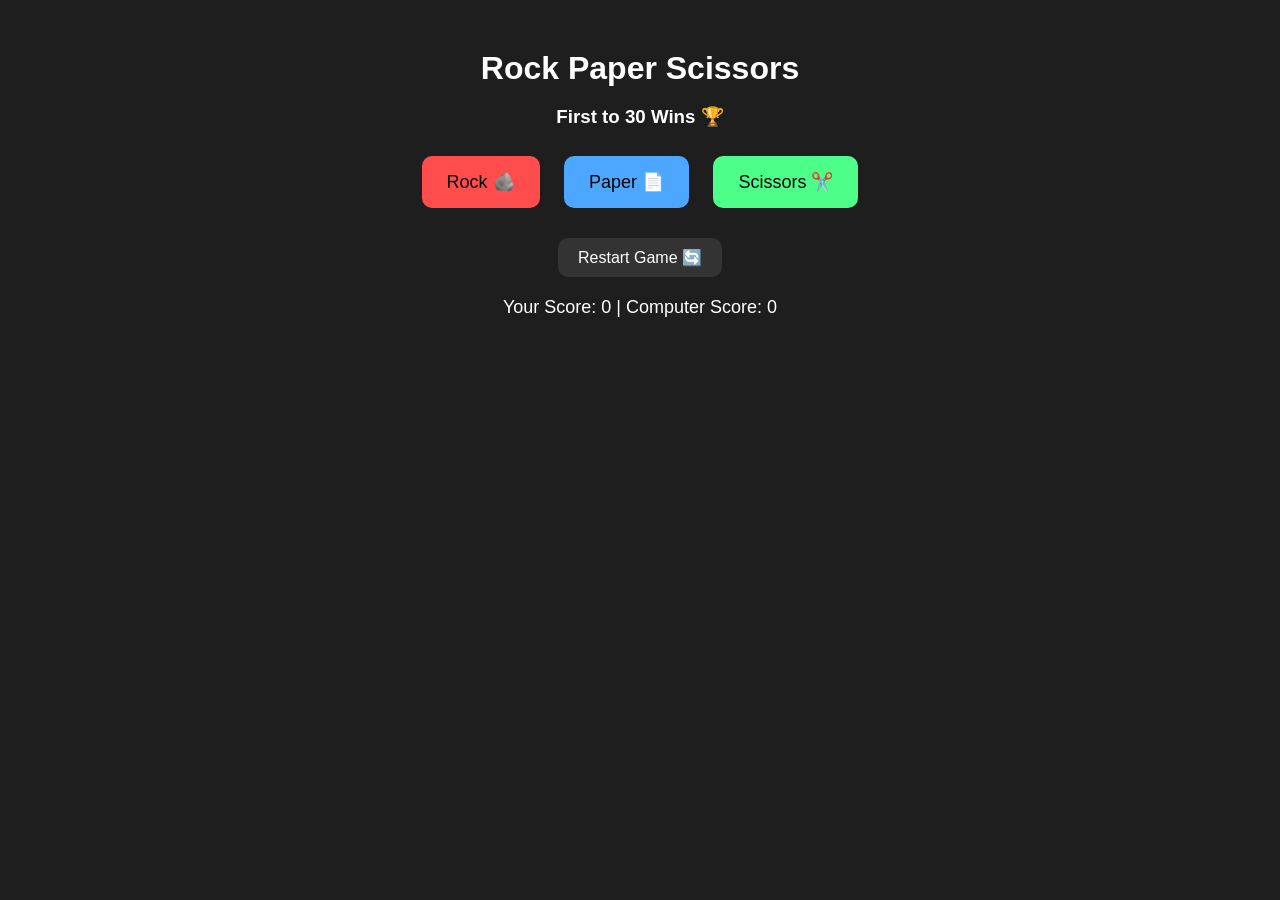
==== game.html @ 17978a1e "4 python projects" ====
<!DOCTYPE html>
<html>
<head>
    <title>Rock Paper Scissors Game</title>

    <style>
        body{
            font-family: Arial;
            text-align: center;
            background: #1e1e1e;
            color: white;
            margin-top: 50px;
        }

        h1{
            margin-bottom: 10px;
        }

        .btn{
            padding: 15px 25px;
            margin: 10px;
            font-size: 18px;
            cursor: pointer;
            border: none;
            border-radius: 10px;
        }

        .rock{ background: #ff4d4d; }
        .paper{ background: #4da6ff; }
        .scissors{ background: #4dff88; }

        #result{
            margin-top: 20px;
            font-size: 22px;
            font-weight: bold;
        }

        #score{
            margin-top: 10px;
            font-size: 18px;
        }

        #restart{
            margin-top: 20px;
            padding: 10px 20px;
            font-size: 16px;
            background: #333;
            color: white;
            border: none;
            border-radius: 10px;
            cursor: pointer;
        }
    </style>
</head>

<body>

<h1>Rock Paper Scissors</h1>
<h3>First to 30 Wins 🏆</h3>

<button class="btn rock" onclick="play('rock')">Rock 🪨</button>
<button class="btn paper" onclick="play('paper')">Paper 📄</button>
<button class="btn scissors" onclick="play('scissors')">Scissors ✂️</button>

<br>

<button id="restart" onclick="restartGame()">Restart Game 🔄</button>

<div id="result"></div>
<div id="score"></div>

<script>

// ---------------- VARIABLES ----------------
let userScore = 0;
let computerScore = 0;

let choices = ["rock", "paper", "scissors"];

// ---------------- PLAY FUNCTION ----------------
function play(userChoice){

    let computerChoice = choices[Math.floor(Math.random() * 3)];

    let resultText = "";

    // DRAW
    if(userChoice === computerChoice){
        resultText = "Draw 🤝";
    }

    // USER WIN
    else if(
        (userChoice === "rock" && computerChoice === "scissors") ||
        (userChoice === "paper" && computerChoice === "rock") ||
        (userChoice === "scissors" && computerChoice === "paper")
    ){
        resultText = "You Win 🎉";
        userScore++;
    }

    // COMPUTER WIN
    else{
        resultText = "Computer Wins 💻";
        computerScore++;
    }

    // SHOW RESULT
    document.getElementById("result").innerHTML =
    `You: ${userChoice} | Computer: ${computerChoice} <br><br> ${resultText}`;

    updateScore();
    checkWinner();
}

// ---------------- UPDATE SCORE ----------------
function updateScore(){
    document.getElementById("score").innerHTML =
    `Your Score: ${userScore} | Computer Score: ${computerScore}`;
}

// ---------------- CHECK WINNER ----------------
function checkWinner(){

    if(userScore >= 30){
        alert("🎉 Congratulations! You reached 30 points and WON the game!");
        restartGame();
    }

    else if(computerScore >= 30){
        alert("💻 Computer reached 30 points first! You LOST the game!");
        restartGame();
    }
}

// ---------------- RESTART GAME ----------------
function restartGame(){

    userScore = 0;
    computerScore = 0;

    document.getElementById("result").innerHTML = "";
    updateScore();
}

// initial score show
updateScore();

</script>

</body>
</html>
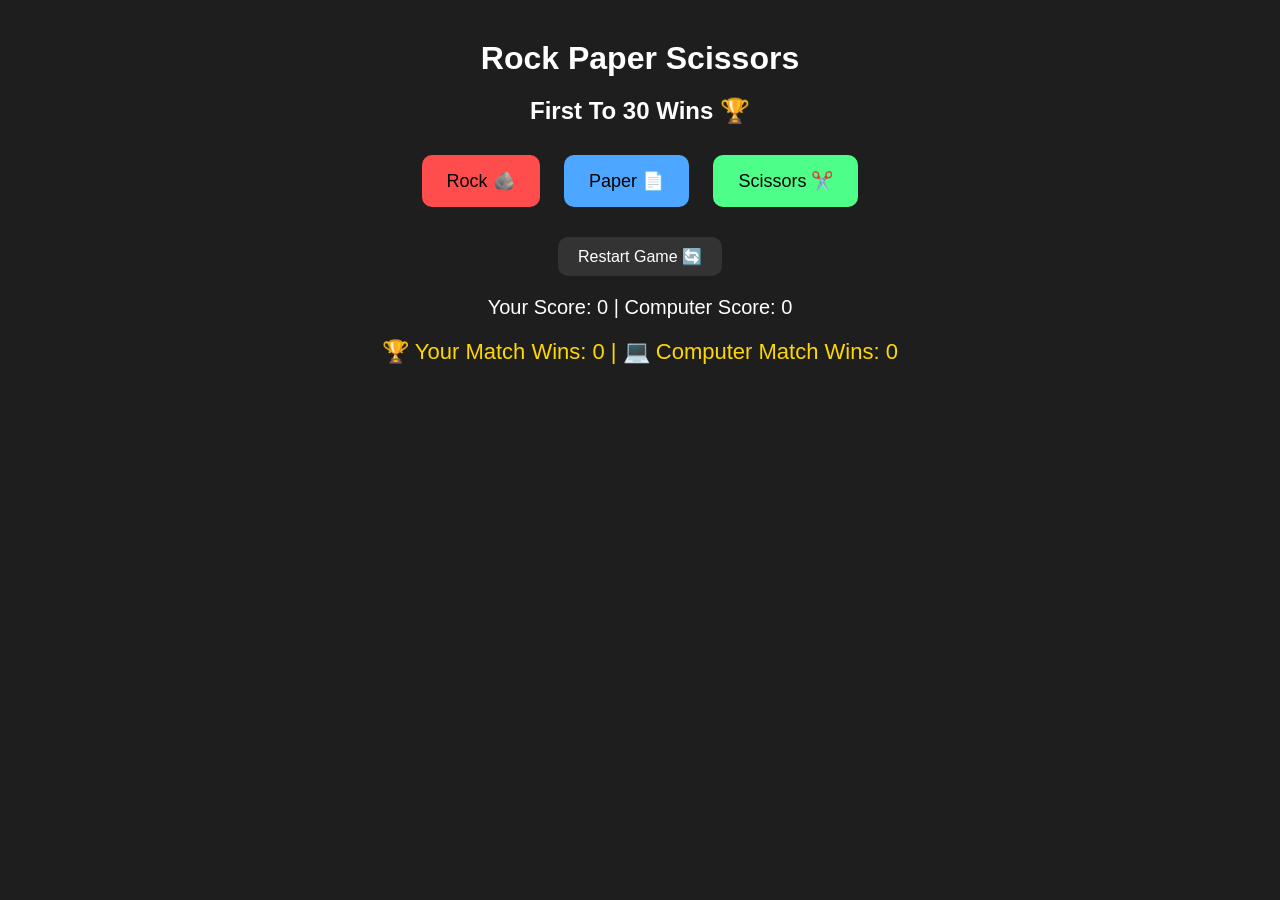
==== commit 0f558578: "app.py" ====
--- a/game.html
+++ b/game.html
@@ -4,12 +4,13 @@
     <title>Rock Paper Scissors Game</title>
 
     <style>
+
         body{
             font-family: Arial;
             text-align: center;
             background: #1e1e1e;
             color: white;
-            margin-top: 50px;
+            margin-top: 40px;
         }
 
         h1{
@@ -25,19 +26,16 @@
             border-radius: 10px;
         }
 
-        .rock{ background: #ff4d4d; }
-        .paper{ background: #4da6ff; }
-        .scissors{ background: #4dff88; }
-
-        #result{
-            margin-top: 20px;
-            font-size: 22px;
-            font-weight: bold;
-        }
-
-        #score{
-            margin-top: 10px;
-            font-size: 18px;
+        .rock{
+            background: #ff4d4d;
+        }
+
+        .paper{
+            background: #4da6ff;
+        }
+
+        .scissors{
+            background: #4dff88;
         }
 
         #restart{
@@ -50,100 +48,208 @@
             border-radius: 10px;
             cursor: pointer;
         }
+
+        #result{
+            margin-top: 20px;
+            font-size: 22px;
+            font-weight: bold;
+        }
+
+        #score{
+            margin-top: 10px;
+            font-size: 20px;
+        }
+
+        #matchScore{
+            margin-top: 20px;
+            font-size: 22px;
+            color: gold;
+        }
+
     </style>
 </head>
 
 <body>
 
 <h1>Rock Paper Scissors</h1>
-<h3>First to 30 Wins 🏆</h3>
-
-<button class="btn rock" onclick="play('rock')">Rock 🪨</button>
-<button class="btn paper" onclick="play('paper')">Paper 📄</button>
-<button class="btn scissors" onclick="play('scissors')">Scissors ✂️</button>
+
+<h2>First To 30 Wins 🏆</h2>
+
+<button class="btn rock" onclick="play('rock')">
+    Rock 🪨
+</button>
+
+<button class="btn paper" onclick="play('paper')">
+    Paper 📄
+</button>
+
+<button class="btn scissors" onclick="play('scissors')">
+    Scissors ✂️
+</button>
 
 <br>
 
-<button id="restart" onclick="restartGame()">Restart Game 🔄</button>
+<button id="restart" onclick="restartGame()">
+    Restart Game 🔄
+</button>
 
 <div id="result"></div>
+
 <div id="score"></div>
 
+<div id="matchScore"></div>
+
 <script>
 
-// ---------------- VARIABLES ----------------
+// ---------------- PLAYER SCORES ----------------
+
 let userScore = 0;
 let computerScore = 0;
 
+// ---------------- MATCH WIN SCORES ----------------
+
+let userMatchWins = 0;
+let computerMatchWins = 0;
+
+// ---------------- CHOICES ----------------
+
 let choices = ["rock", "paper", "scissors"];
 
 // ---------------- PLAY FUNCTION ----------------
+
 function play(userChoice){
 
-    let computerChoice = choices[Math.floor(Math.random() * 3)];
+    let computerChoice =
+    choices[Math.floor(Math.random() * 3)];
 
     let resultText = "";
 
     // DRAW
     if(userChoice === computerChoice){
+
         resultText = "Draw 🤝";
+
     }
 
     // USER WIN
     else if(
+
         (userChoice === "rock" && computerChoice === "scissors") ||
+
         (userChoice === "paper" && computerChoice === "rock") ||
+
         (userChoice === "scissors" && computerChoice === "paper")
+
     ){
+
         resultText = "You Win 🎉";
+
         userScore++;
+
     }
 
     // COMPUTER WIN
     else{
+
         resultText = "Computer Wins 💻";
+
         computerScore++;
+
     }
 
     // SHOW RESULT
+
     document.getElementById("result").innerHTML =
-    `You: ${userChoice} | Computer: ${computerChoice} <br><br> ${resultText}`;
+
+    `You: ${userChoice} | Computer: ${computerChoice}
+    
+    <br><br>
+    
+    ${resultText}`;
 
     updateScore();
+
     checkWinner();
 }
 
 // ---------------- UPDATE SCORE ----------------
+
 function updateScore(){
+
     document.getElementById("score").innerHTML =
-    `Your Score: ${userScore} | Computer Score: ${computerScore}`;
+
+    `Your Score: ${userScore}
+    
+    | 
+    
+    Computer Score: ${computerScore}`;
+
+    document.getElementById("matchScore").innerHTML =
+
+    `🏆 Your Match Wins: ${userMatchWins}
+    
+    | 
+    
+    💻 Computer Match Wins: ${computerMatchWins}`;
 }
 
 // ---------------- CHECK WINNER ----------------
+
 function checkWinner(){
 
+    // USER MATCH WIN
+
     if(userScore >= 30){
-        alert("🎉 Congratulations! You reached 30 points and WON the game!");
-        restartGame();
-    }
+
+        userMatchWins++;
+
+        alert("🎉 You Won This Match!");
+
+        restartRound();
+    }
+
+    // COMPUTER MATCH WIN
 
     else if(computerScore >= 30){
-        alert("💻 Computer reached 30 points first! You LOST the game!");
-        restartGame();
-    }
-}
-
-// ---------------- RESTART GAME ----------------
+
+        computerMatchWins++;
+
+        alert("💻 Computer Won This Match!");
+
+        restartRound();
+    }
+}
+
+// ---------------- RESTART ROUND ----------------
+
+function restartRound(){
+
+    userScore = 0;
+
+    computerScore = 0;
+
+    document.getElementById("result").innerHTML = "";
+
+    updateScore();
+}
+
+// ---------------- FULL RESTART ----------------
+
 function restartGame(){
 
     userScore = 0;
     computerScore = 0;
 
+    userMatchWins = 0;
+    computerMatchWins = 0;
+
     document.getElementById("result").innerHTML = "";
+
     updateScore();
 }
 
-// initial score show
+// ---------------- INITIAL SCORE ----------------
+
 updateScore();
 
 </script>
